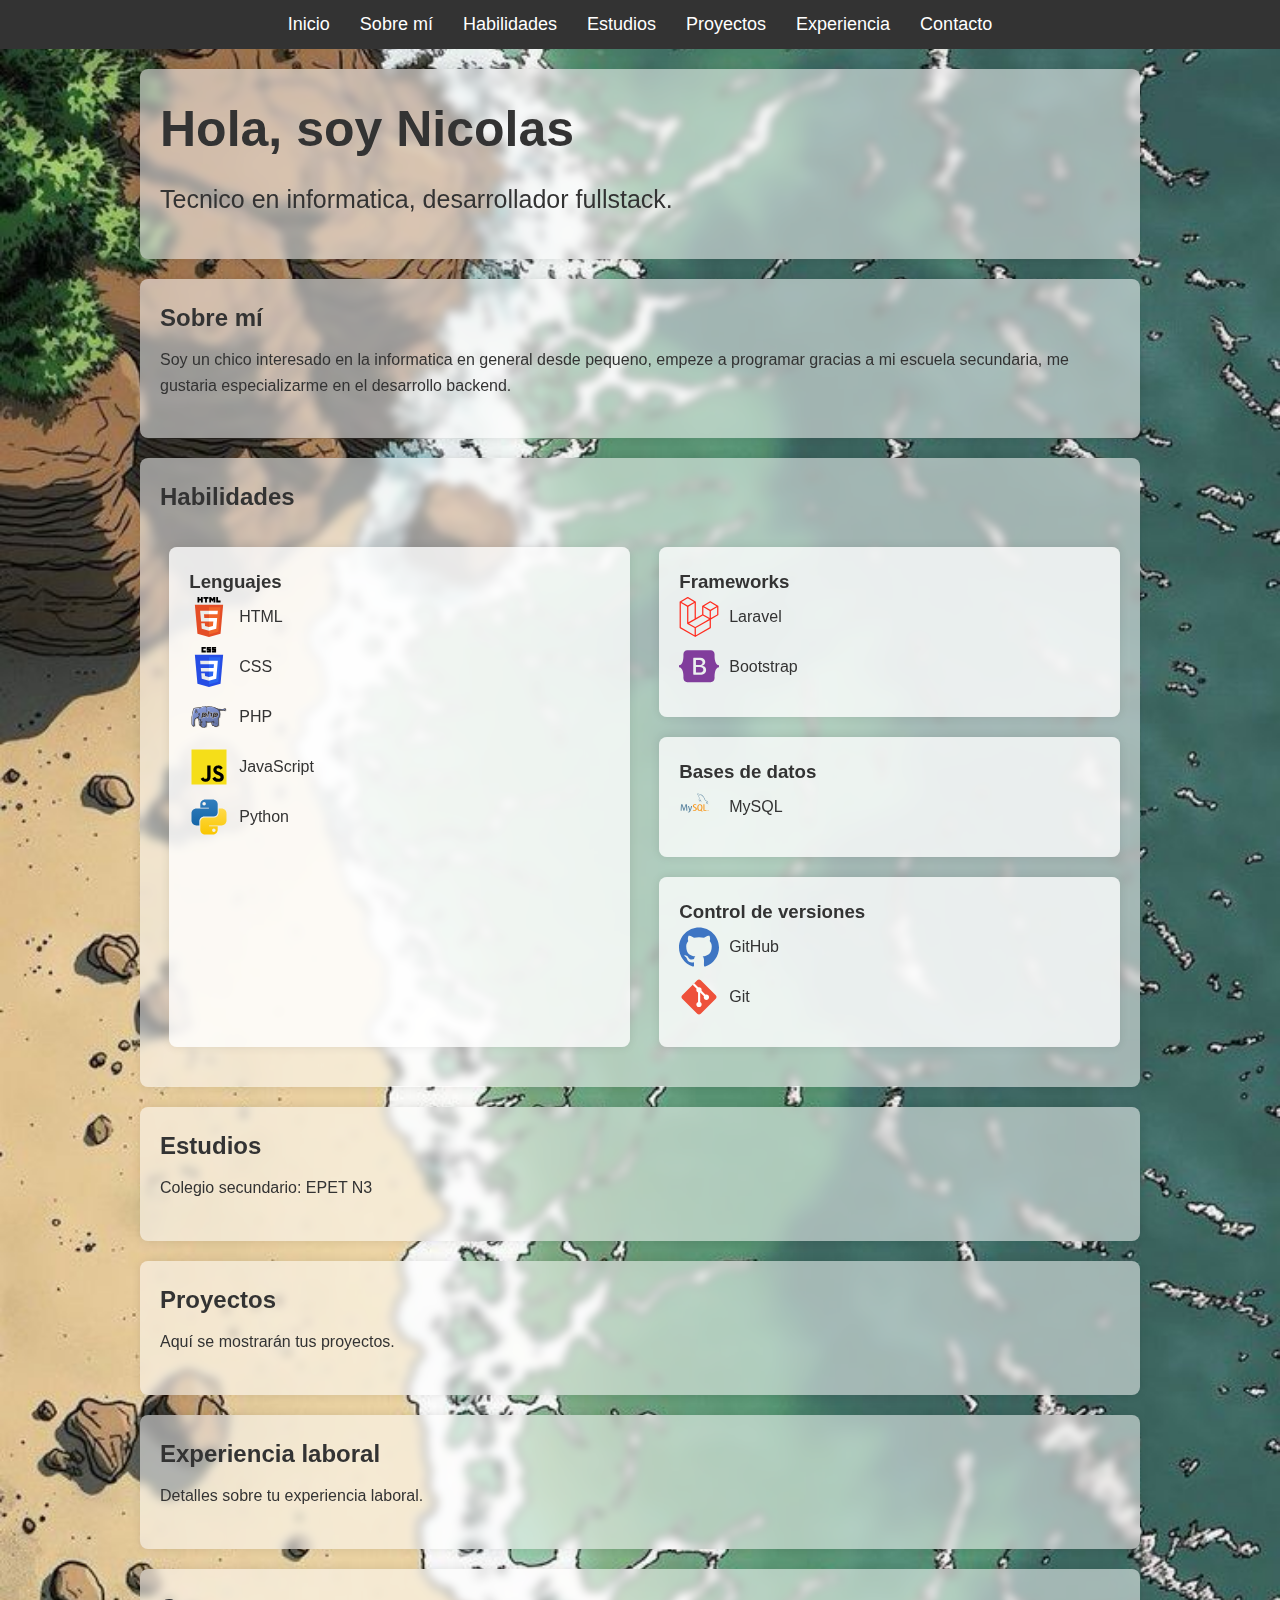
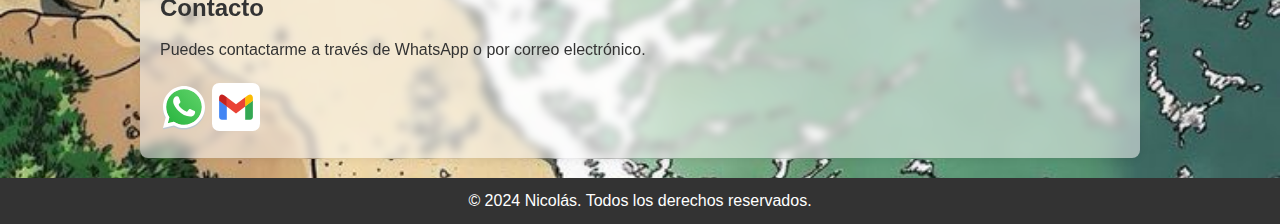
==== index.html @ c808402e "base" ====
<!DOCTYPE html>
<html lang="es">
<head>
    <meta charset="UTF-8">
    <meta name="viewport" content="width=device-width, initial-scale=1.0">
    <title>Portafolio de Nicolás</title>
    <link rel="stylesheet" href="styles.css">
</head>
<body>
    <header>
        <nav>
            <ul>
                <li><a href="#inicio">Inicio</a></li>
                <li><a href="#sobre-mi">Sobre mí</a></li>
                <li><a href="#habilidades">Habilidades</a></li>
                <li><a href="#estudios">Estudios</a></li>
                <li><a href="#proyectos">Proyectos</a></li>
                <li><a href="#experiencia">Experiencia</a></li>
                <li><a href="#contacto">Contacto</a></li>
            </ul>
        </nav>
    </header>

    <section id="inicio">
        <h1>Hola, soy Nicolas</h1>
        <p>Tecnico en informatica, desarrollador fullstack.</p>
    </section>

    <section id="sobre-mi">
        <h2>Sobre mí</h2>
        <p>Soy un chico interesado en la informatica en general desde pequeno, 
        empeze a programar gracias a mi escuela secundaria, 
        me gustaria especializarme en el desarrollo backend.</p>
    </section>

    <section id="habilidades">
        <h2>Habilidades</h2>
        <div class="habilidades-contenedor">
            <section class="lenguajes">
                <h3>Lenguajes</h3>
                <div class="habilidad-item">
                    <img class="logo" src="imagenes/habilidades/html.svg" alt="HTML logo">
                    <p>HTML</p>
                </div>
                <div class="habilidad-item">
                    <img class="logo" src="imagenes/habilidades/css.svg" alt="CSS logo">
                    <p>CSS</p>
                </div>
                <div class="habilidad-item">
                    <img class="logo" src="imagenes/habilidades/php.svg" alt="PHP logo">
                    <p>PHP</p>
                </div>
                <div class="habilidad-item">
                    <img class="logo" src="imagenes/habilidades/js.svg" alt="JavaScript logo">
                    <p>JavaScript</p>
                </div>
                <div class="habilidad-item">
                    <img class="logo" src="imagenes/habilidades/python.svg" alt="Python logo">
                    <p>Python</p>
                </div>
            </section>

            <div class="otras-habilidades">
                <section class="frameworks-container">
                    <h3>Frameworks</h3>
                    <div class="habilidad-item">
                        <img class="logo" src="imagenes/habilidades/laravel.svg" alt="Laravel logo">
                        <p>Laravel</p>
                    </div>
                    <div class="habilidad-item">
                        <img class="logo" src="imagenes/habilidades/bootstrap.svg" alt="Bootstrap logo">
                        <p>Bootstrap</p>
                    </div>
                </section>
    
                <section class="bd-container">
                    <h3>Bases de datos</h3>
                    <div class="habilidad-item">
                        <img class="logo" src="imagenes/habilidades/mysql.svg" alt="MySQL logo">
                        <p>MySQL</p>
                    </div>
                </section>
    
                <section class="versiones-container">
                    <h3>Control de versiones</h3>
                    <div class="habilidad-item">
                        <img class="logo" src="imagenes/habilidades/github.svg" alt="GitHub logo">
                        <p>GitHub</p>
                    </div>
                    <div class="habilidad-item">
                        <img class="logo" src="imagenes/habilidades/git.svg" alt="Git logo">
                        <p>Git</p>
                    </div>
                </section>
            </div>
        </div>
    </section>
    
    

    <section id="estudios">
        <h2>Estudios</h2>
        <p>Colegio secundario: EPET N3</p>
    </section>

    <section id="proyectos">
        <h2>Proyectos</h2>
        <p>Aquí se mostrarán tus proyectos.</p>
    </section>

    <section id="experiencia">
        <h2>Experiencia laboral</h2>
        <p>Detalles sobre tu experiencia laboral.</p>
    </section>

    <section id="contacto">
        <h2>Contacto</h2>
        <p>Puedes contactarme a través de WhatsApp o por correo electrónico.</p>
        
        <a href="https://wa.me/542302413287"><img class="logo" src="imagenes/contactos/whatsapp.svg" alt="whatsapp"></a>
        <a href="mailto:nicolaslovera02@gmail.com"><img class="logo" src="imagenes/contactos/gmail.svg" alt="gmail"></a>
    </section>

    <footer>
        <p>&copy; 2024 Nicolás. Todos los derechos reservados.</p>
    </footer>

    <script src="script.js"></script>
</body>
</html>
---- styles.css ----
/* Reset some default browser styles */
* {
    margin: 0;
    padding: 0;
    box-sizing: border-box;
}


body {
    font-family: Arial, sans-serif;
    color: #333;
    line-height: 1.6;
    background-image: url(imagenes/fondo.jpeg);
    background-repeat: no-repeat;
    background-size: cover;
}

header {
    background-color: #333;
    color: #fff;
    padding: 10px 0;
    text-align: center;
    position: sticky;
    top: 0;
    z-index: 1;
}

header nav ul {
    list-style: none;
    display: flex;
    justify-content: center;
}

header nav ul li {
    margin: 0 15px;
}

header nav ul li a {
    color: #fff;
    text-decoration: none;
    font-size: 18px;
}

header nav ul li a:hover {
    text-decoration: underline;
}

h1{
    font-size: 50px;
}

section {
    padding: 20px;
    margin: 20px auto;
    max-width: 1000px;
    background-color: rgba(255, 255, 255, 0.527);
    backdrop-filter: blur(5px);
    border-radius: 8px;
    box-shadow: 0 0 10px rgba(0, 0, 0, 0.1);
}

section h1, section h2 {
    margin-bottom: 10px;
}

#inicio p{
    font-size: 25px;
}

section p, section ul {
    margin-bottom: 20px;
}

section ul {
    list-style: none;
    padding: 0;
}

section ul li {
    background: #f0f0f0;
    margin: 5px 0;
    padding: 10px;
    border-radius: 4px;
}

/* Estilo general de la sección de habilidades */
.habilidades-contenedor {
    display: flex;
    justify-content: space-between;
    gap: 20px;
}

.lenguajes, .otras-habilidades {
    width: 48%;
}

.habilidad-item {
    display: flex;
    align-items: center;
    margin-bottom: 10px;
}

.habilidad-item img {
    width: 40px;
    height: auto;
    margin-right: 10px;
}

.habilidad-item p {
    margin: 0;
}

.logo {
    width: 5%;
    padding: 0%;
    margin: 0%;
}

footer {
    text-align: center;
    padding: 10px;
    background-color: #333;
    color: #fff;
}

footer p {
    margin: 0;
}

/* Smooth scroll */
html {
    scroll-behavior: smooth;
}

/* Responsive Design */
@media (max-width: 768px) {
    header nav ul {
        flex-direction: column;
    }

    section {
        margin: 10px;
        padding: 15px;
    }

    .habilidades-contenedor {/* Reset some default browser styles */
        * {
            margin: 0;
            padding: 0;
            box-sizing: border-box;
        }
        
        body {
            font-family: Arial, sans-serif;
            color: #333;
            line-height: 1.6;
            background-image: url(imagenes/fondo.jpeg);
            background-repeat: no-repeat;
            background-size: cover;
        }
        
        header {
            background-color: #333;
            color: #fff;
            padding: 10px 0;
            text-align: center;
            position: sticky;
            top: 0;
            z-index: 1;
        }
        
        header nav ul {
            list-style: none;
            display: flex;
            justify-content: center;
        }
        
        header nav ul li {
            margin: 0 15px;
        }
        
        header nav ul li a {
            color: #fff;
            text-decoration: none;
            font-size: 18px;
        }
        
        header nav ul li a:hover {
            text-decoration: underline;
        }
        
        section {
            padding: 20px;
            margin: 20px auto;
            max-width: 1000px;
            background-color: rgba(255, 255, 255, 0.527);
            backdrop-filter: blur(5px);
            border-radius: 8px;
            box-shadow: 0 0 10px rgba(0, 0, 0, 0.1);
        }
        
        section h1, section h2 {
            margin-bottom: 10px;
        }
        
        section p, section ul {
            margin-bottom: 20px;
        }
        
        section ul {
            list-style: none;
            padding: 0;
        }
        
        section ul li {
            background: #f0f0f0;
            margin: 5px 0;
            padding: 10px;
            border-radius: 4px;
        }
        
        /* Estilo general de la sección de habilidades */
        .habilidades-contenedor {
            display: flex;
            justify-content: space-between;
            gap: 20px;
        }
        
        .lenguajes {
            width: 48%;
        }
        
        .otras-habilidades {
            width: 48%;
            display: flex;
            flex-direction: column;
            gap: 20px;
        }
        
        .habilidad-item {
            display: flex;
            align-items: center;
            margin-bottom: 10px;
        }
        
        .habilidad-item img {
            width: 40px;
            height: auto;
            margin-right: 10px;
        }
        
        .habilidad-item p {
            margin: 0;
        }
        
        /* Estilos para los contenedores individuales */
        .frameworks-container, .bd-container, .versiones-container {
            background-color: rgba(255, 255, 255, 0.8);
            padding: 15px;
            border-radius: 8px;
            box-shadow: 0 0 10px rgba(0, 0, 0, 0.1);
        }
        
        .logo {
            width: 5%;
            padding: 0%;
            margin: 0%;
        }
        
        footer {
            text-align: center;
            padding: 10px;
            background-color: #333;
            color: #fff;
        }
        
        footer p {
            margin: 0;
        }
        
        /* Smooth scroll */
        html {
            scroll-behavior: smooth;
        }
        
        /* Responsive Design */
        @media (max-width: 768px) {
            header nav ul {
                flex-direction: column;
            }
        
            section {
                margin: 10px;
                padding: 15px;
            }
        
            .habilidades-contenedor {
                flex-direction: column;
            }
        
            .lenguajes, .otras-habilidades {
                width: 100%;
            }
        }
        
        flex-direction: column;
    }

    .lenguajes, .otras-habilidades {
        width: 100%;
    }
}
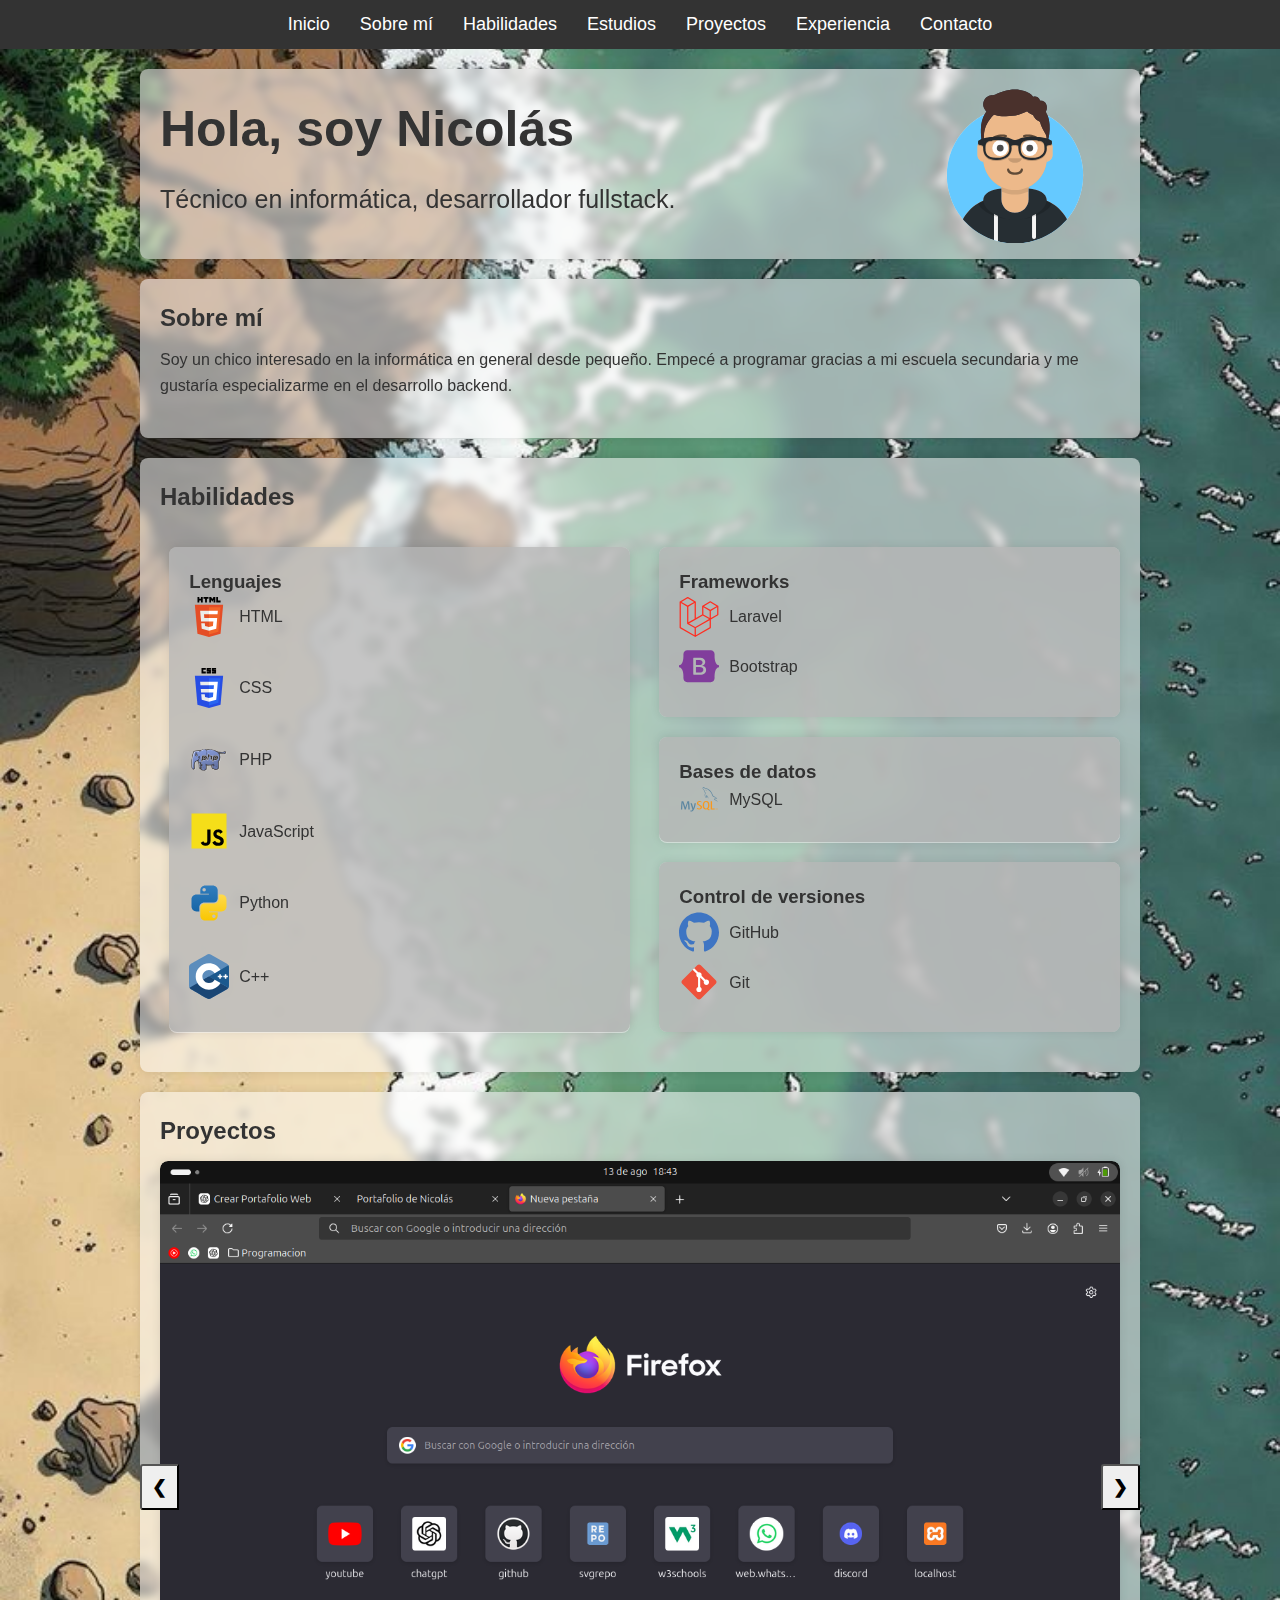
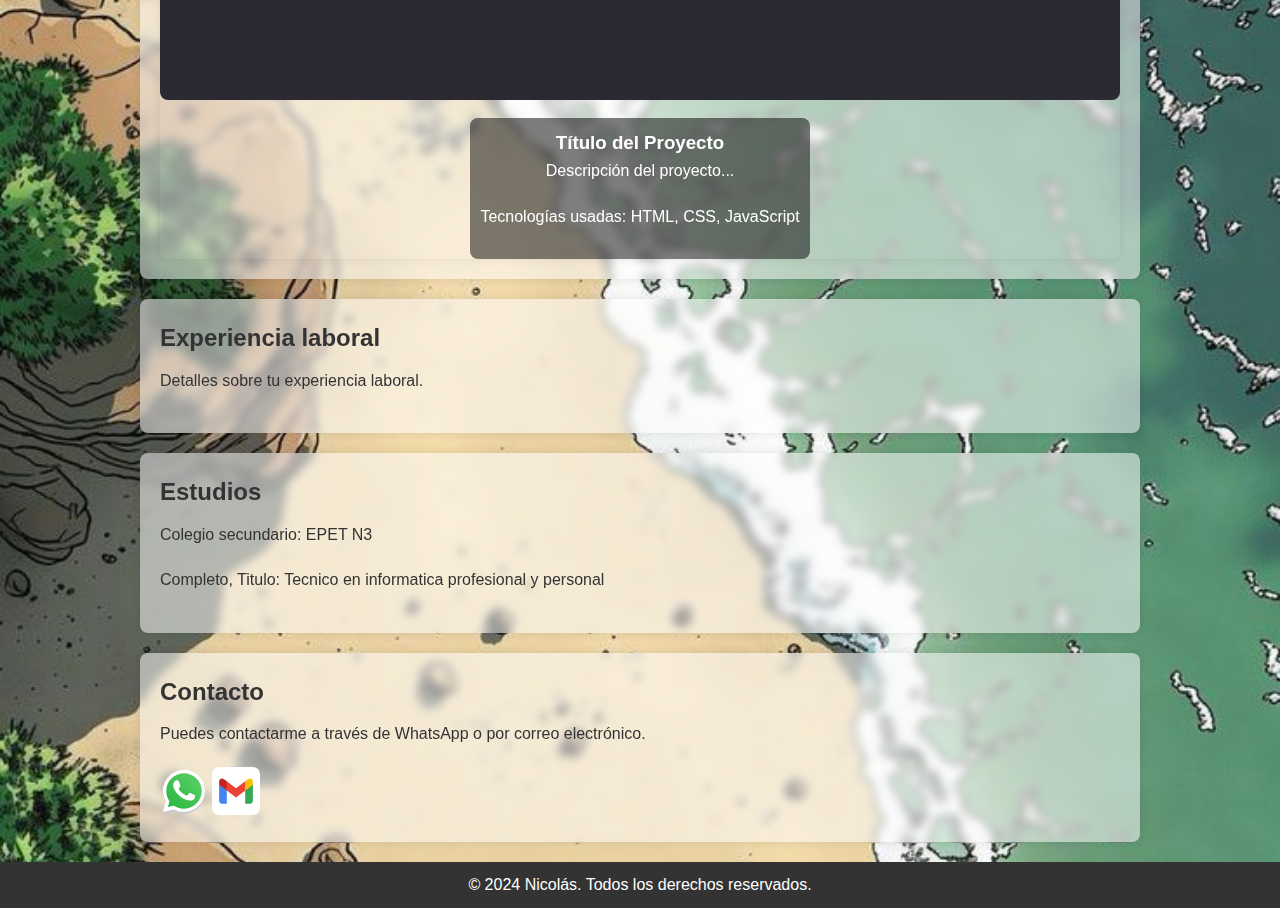
==== commit 2728651d: "borrado de archivos" ====
--- a/index.html
+++ b/index.html
@@ -22,15 +22,15 @@
     </header>
 
     <section id="inicio">
-        <h1>Hola, soy Nicolas</h1>
-        <p>Tecnico en informatica, desarrollador fullstack.</p>
+        <h1>Hola, soy Nicolás</h1>
+        <p>Técnico en informática, desarrollador fullstack.</p>
+        <img src="imagenes/avataaars.svg" alt="avatar">
     </section>
 
     <section id="sobre-mi">
         <h2>Sobre mí</h2>
-        <p>Soy un chico interesado en la informatica en general desde pequeno, 
-        empeze a programar gracias a mi escuela secundaria, 
-        me gustaria especializarme en el desarrollo backend.</p>
+        <p>Soy un chico interesado en la informática en general desde pequeño. 
+        Empecé a programar gracias a mi escuela secundaria y me gustaría especializarme en el desarrollo backend.</p>
     </section>
 
     <section id="habilidades">
@@ -38,26 +38,30 @@
         <div class="habilidades-contenedor">
             <section class="lenguajes">
                 <h3>Lenguajes</h3>
-                <div class="habilidad-item">
+                <div class="habilidad-item html">
                     <img class="logo" src="imagenes/habilidades/html.svg" alt="HTML logo">
                     <p>HTML</p>
                 </div>
-                <div class="habilidad-item">
+                <div class="habilidad-item css">
                     <img class="logo" src="imagenes/habilidades/css.svg" alt="CSS logo">
                     <p>CSS</p>
                 </div>
-                <div class="habilidad-item">
+                <div class="habilidad-item php">
                     <img class="logo" src="imagenes/habilidades/php.svg" alt="PHP logo">
                     <p>PHP</p>
                 </div>
-                <div class="habilidad-item">
+                <div class="habilidad-item js">
                     <img class="logo" src="imagenes/habilidades/js.svg" alt="JavaScript logo">
                     <p>JavaScript</p>
                 </div>
-                <div class="habilidad-item">
+                <div class="habilidad-item python">
                     <img class="logo" src="imagenes/habilidades/python.svg" alt="Python logo">
                     <p>Python</p>
                 </div>
+                <div class="habilidad-item c++">
+                    <img class="logo" src="imagenes/habilidades/c.svg" alt="C++ logo">
+                    <p>C++</p>
+                </div>                
             </section>
 
             <div class="otras-habilidades">
@@ -95,22 +99,55 @@
             </div>
         </div>
     </section>
+     
+    <section id="proyectos">
+        <h2>Proyectos</h2>
+        <div class="carousel">
+            <div class="carousel-item active">
+                <img src="imagenes/proyectos/proyecto1.png" alt="Descripción del proyecto">
+                <div class="carousel-caption">
+                    <h3>Título del Proyecto </h3>
+                    <p>Descripción del proyecto...</p>
+                    <div class="carousel-tech">
+                        <p>Tecnologías usadas: HTML, CSS, JavaScript</p>
+                    </div>
+                </div>
+            </div>            
+            <div class="carousel-item active">
+                <img src="imagenes/proyectos/proyecto2.png" alt="Descripción del proyecto">
+                <div class="carousel-caption">
+                    <h3>Título del Proyecto</h3>
+                    <p>Descripción del proyecto...</p>
+                    <div class="carousel-tech">
+                        <p>Tecnologías usadas: HTML, CSS, JavaScript</p>
+                    </div>
+                </div>
+            </div>            
+            <div class="carousel-item active">
+                <img src="imagenes/proyectos/proyecto3.png" alt="Descripción del proyecto">
+                <div class="carousel-caption">
+                    <h3>Título del Proyecto</h3>
+                    <p>Descripción del proyecto...</p>
+                    <div class="carousel-tech">
+                        <p>Tecnologías usadas: HTML, CSS, JavaScript</p>
+                    </div>
+                </div>
+            </div>            
+        </div>
+        <button class="carousel-control prev" onclick="prevSlide()">&#10094;</button>
+        <button class="carousel-control next" onclick="nextSlide()">&#10095;</button>
+    </section>
     
-    
+
+    <section id="experiencia">
+        <h2>Experiencia laboral</h2>
+        <p>Detalles sobre tu experiencia laboral.</p>
+    </section>
 
     <section id="estudios">
         <h2>Estudios</h2>
         <p>Colegio secundario: EPET N3</p>
-    </section>
-
-    <section id="proyectos">
-        <h2>Proyectos</h2>
-        <p>Aquí se mostrarán tus proyectos.</p>
-    </section>
-
-    <section id="experiencia">
-        <h2>Experiencia laboral</h2>
-        <p>Detalles sobre tu experiencia laboral.</p>
+        <p>Completo, Titulo: Tecnico en informatica profesional y personal</p>
     </section>
 
     <section id="contacto">
--- a/styles.css
+++ b/styles.css
@@ -63,6 +63,21 @@
     margin-bottom: 10px;
 }
 
+#inicio {
+    position: relative; /* Permite que el avatar se posicione relativamente */
+}
+
+#inicio img {
+    position: absolute; /* Posiciona el avatar de manera absoluta */
+    right: 0; /* Mueve el avatar hacia la derecha */
+    top: 50%; /* Centra verticalmente el avatar */
+    transform: translateY(-50%); /* Ajusta el centro del avatar */
+    max-width: 150px; /* Ajusta el tamaño del avatar */
+    height: auto;
+    border-radius: 50%; /* Hace que la imagen sea circular, si es cuadrada */
+    margin-right: 5%;
+}
+
 #inicio p{
     font-size: 25px;
 }
@@ -90,6 +105,12 @@
     gap: 20px;
 }
 
+.habilidades-contenedor section{
+    background-color: rgba(146, 146, 146, 0.527);
+    backdrop-filter: blur(5px);
+}
+
+
 .lenguajes, .otras-habilidades {
     width: 48%;
 }
@@ -100,6 +121,10 @@
     margin-bottom: 10px;
 }
 
+.html, .css, .php, .js, .python{
+    margin-bottom: 7.5%;
+}
+
 .habilidad-item img {
     width: 40px;
     height: auto;
@@ -115,6 +140,70 @@
     padding: 0%;
     margin: 0%;
 }
+
+.carousel {
+    position: relative;
+    max-width: 100%;
+    margin: auto;
+    overflow: hidden;
+    border-radius: 8px;
+    box-shadow: 0 0 10px rgba(0, 0, 0, 0.1);
+}
+
+.carousel-item {
+    display: none;
+    text-align: center;
+}
+
+.carousel-item.active {
+    display: block;
+}
+
+.carousel img {
+    width: 100%;
+    height: auto;
+    border-radius: 8px;
+}
+
+.carousel-caption {
+    background-color: rgba(0, 0, 0, 0.5);
+    color: #fff;
+    padding: 10px;
+    border-radius: 8px;
+    margin-top: 10px;
+    display: inline-block;
+}
+
+.carousel-control {
+    cursor: pointer;
+    position: absolute;
+    top: 50%;
+    width: auto;
+    padding: 10px;
+    margin-top: -22px;
+    color: black;
+    font-weight: bold;
+    font-size: 18px;
+    transition: 0.6s ease;
+    border-radius: 0 3px 3px 0;
+    user-select: none;
+}
+
+.carousel-control.prev {
+    left: 0;
+    border-radius: 3px 0 0 3px;
+}
+
+.carousel-control.next {
+    right: 0;
+    border-radius: 3px 3px 0 0;
+}
+
+.carousel-control:hover {
+    background-color: rgba(0, 0, 0, 0.8);
+    color: #fff;
+}
+
 
 footer {
     text-align: center;
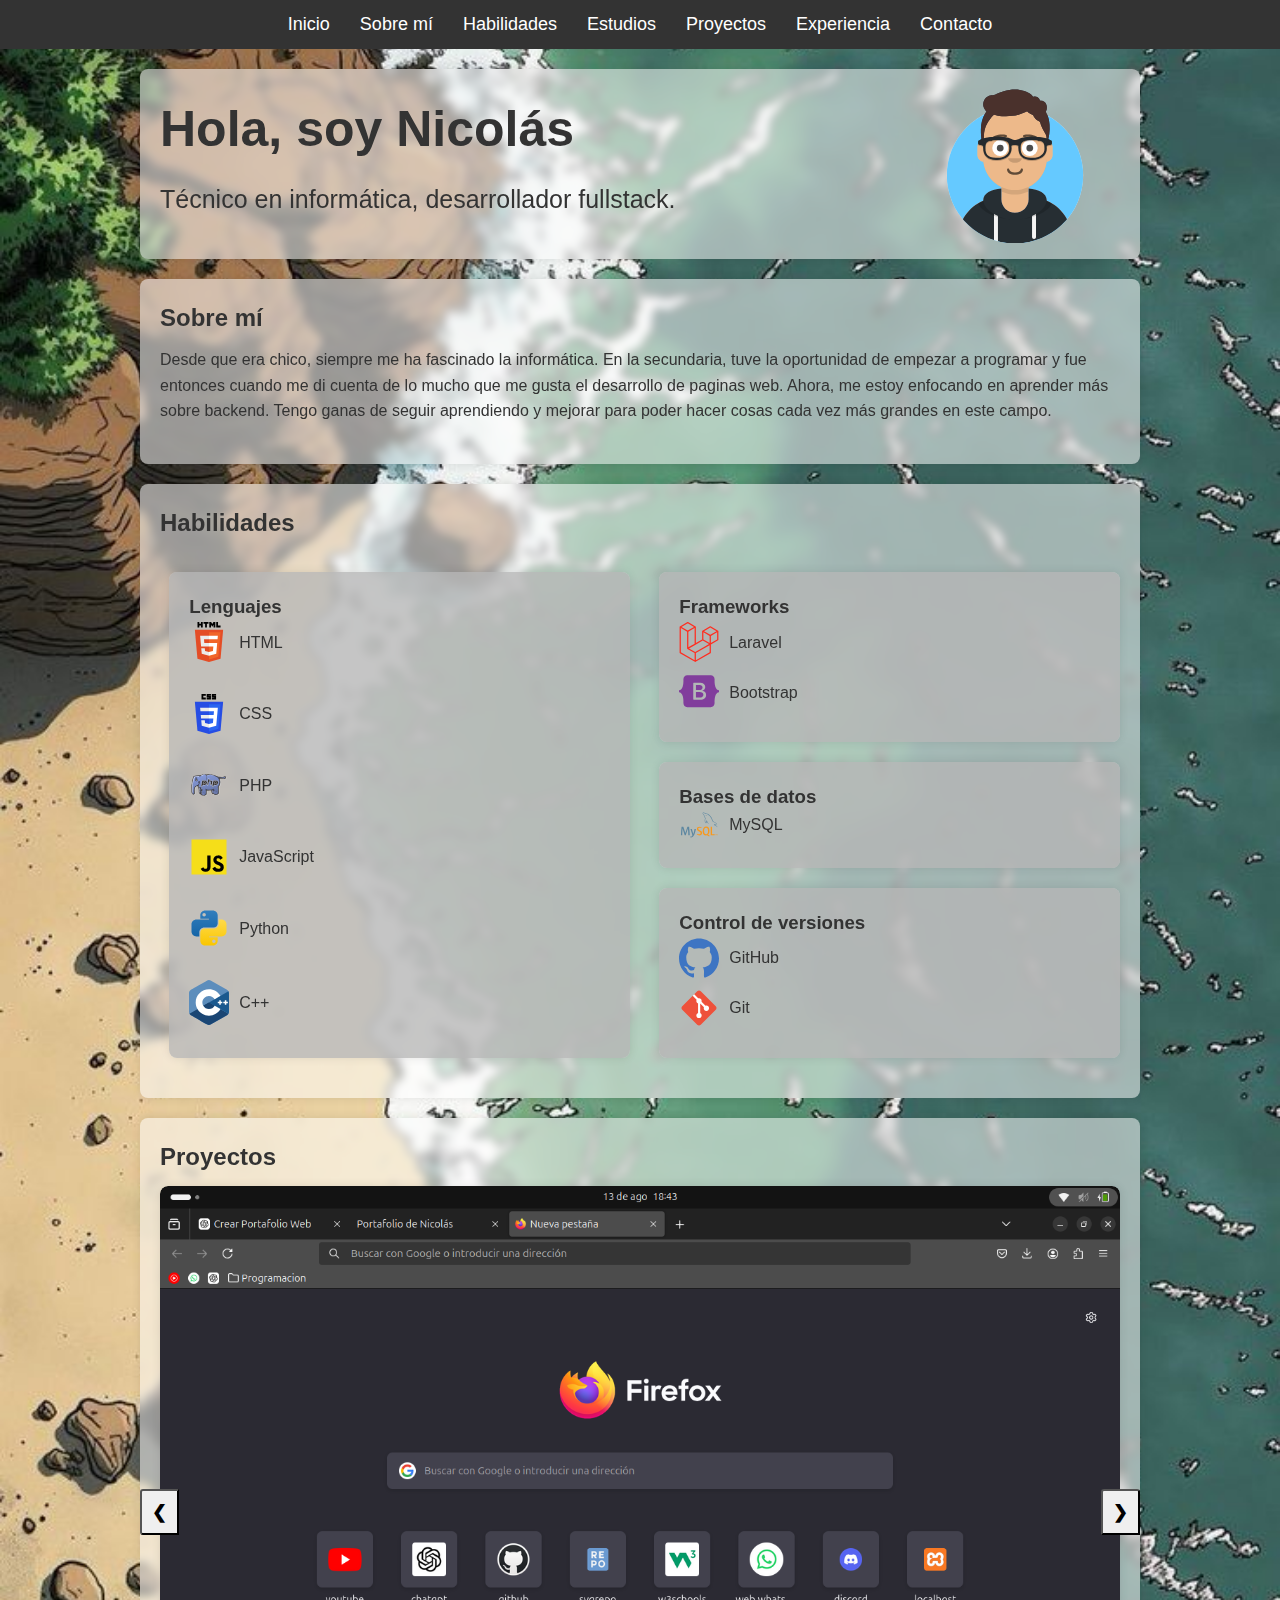
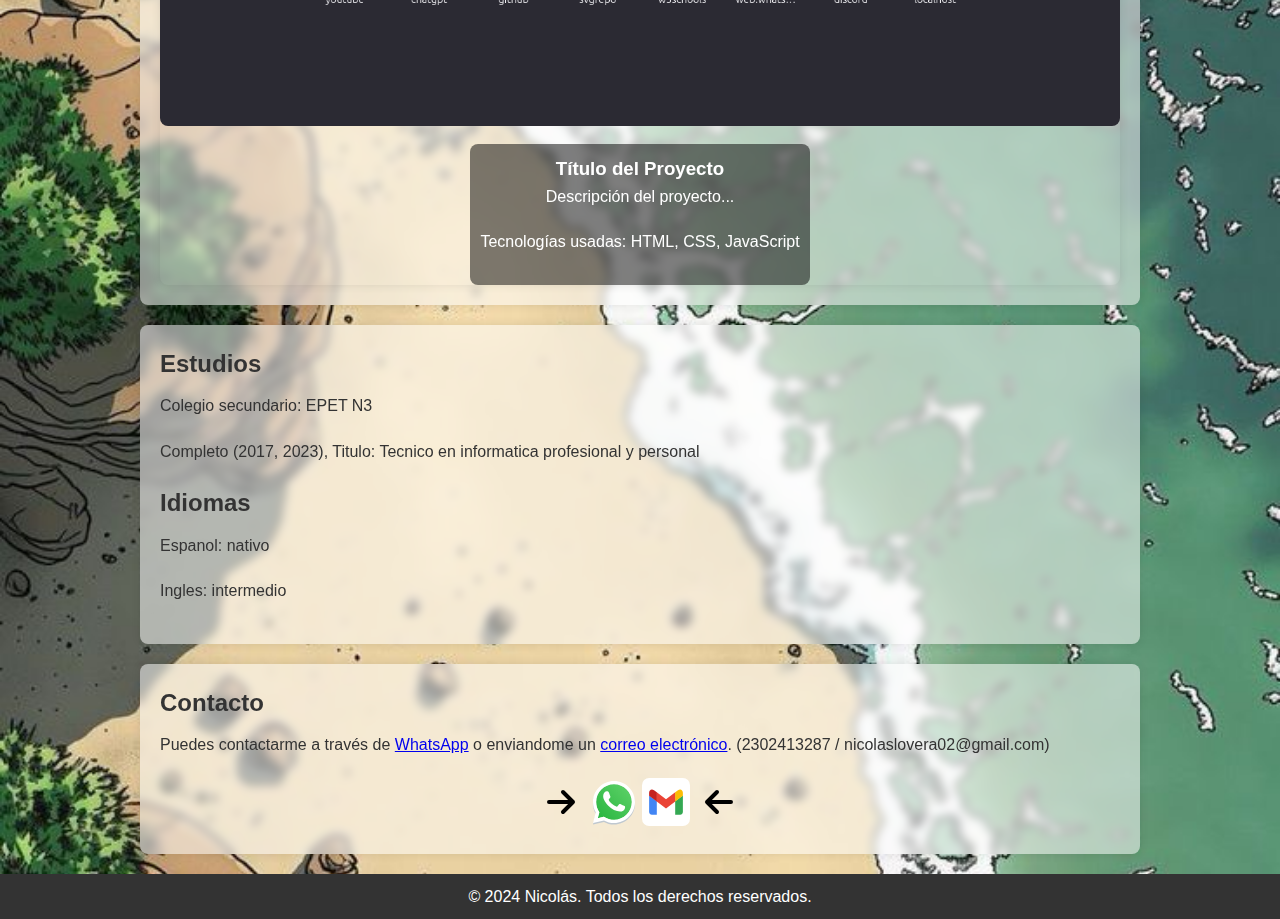
==== commit 8ae1ace5: "sobre mi, contacto y estudios" ====
--- a/index.html
+++ b/index.html
@@ -29,8 +29,12 @@
 
     <section id="sobre-mi">
         <h2>Sobre mí</h2>
-        <p>Soy un chico interesado en la informática en general desde pequeño. 
-        Empecé a programar gracias a mi escuela secundaria y me gustaría especializarme en el desarrollo backend.</p>
+        <p>Desde que era chico, siempre me ha fascinado la informática.
+        En la secundaria, tuve la oportunidad de empezar a programar 
+        y fue entonces cuando me di cuenta de lo mucho que me gusta el desarrollo de paginas web.
+        Ahora, me estoy enfocando en aprender más sobre backend.
+        Tengo ganas de seguir aprendiendo y mejorar para poder hacer cosas cada vez 
+        más grandes en este campo.</p>
     </section>
 
     <section id="habilidades">
@@ -137,25 +141,25 @@
         <button class="carousel-control prev" onclick="prevSlide()">&#10094;</button>
         <button class="carousel-control next" onclick="nextSlide()">&#10095;</button>
     </section>
-    
-
-    <section id="experiencia">
-        <h2>Experiencia laboral</h2>
-        <p>Detalles sobre tu experiencia laboral.</p>
-    </section>
 
     <section id="estudios">
         <h2>Estudios</h2>
         <p>Colegio secundario: EPET N3</p>
-        <p>Completo, Titulo: Tecnico en informatica profesional y personal</p>
+        <p>Completo (2017, 2023), Titulo: Tecnico en informatica profesional y personal</p>
+        <h2>Idiomas</h2>
+        <p>Espanol: nativo</p>
+        <p>Ingles: intermedio</p>
     </section>
 
     <section id="contacto">
         <h2>Contacto</h2>
-        <p>Puedes contactarme a través de WhatsApp o por correo electrónico.</p>
-        
-        <a href="https://wa.me/542302413287"><img class="logo" src="imagenes/contactos/whatsapp.svg" alt="whatsapp"></a>
-        <a href="mailto:nicolaslovera02@gmail.com"><img class="logo" src="imagenes/contactos/gmail.svg" alt="gmail"></a>
+        <p>Puedes contactarme a través de <a href="https://wa.me/542302413287">WhatsApp</a> o enviandome un <a href="mailto:nicolaslovera02@gmail.com">correo electrónico</a>.  (2302413287 / nicolaslovera02@gmail.com)</p>
+        <div style="text-align: center;">
+            <img class="logo" src="imagenes/contactos/flechaDerecha.svg" alt="flecha derecha">
+            <a href="https://wa.me/542302413287"><img class="logo" src="imagenes/contactos/whatsapp.svg" alt="whatsapp"></a>
+            <a href="mailto:nicolaslovera02@gmail.com"><img class="logo" src="imagenes/contactos/gmail.svg" alt="gmail"></a>
+            <img class="logo" src="imagenes/contactos/flechaIzquierda.svg" alt="flecha izquierda">
+        </div>
     </section>
 
     <footer>
@@ -164,4 +168,4 @@
 
     <script src="script.js"></script>
 </body>
-</html>
+</html>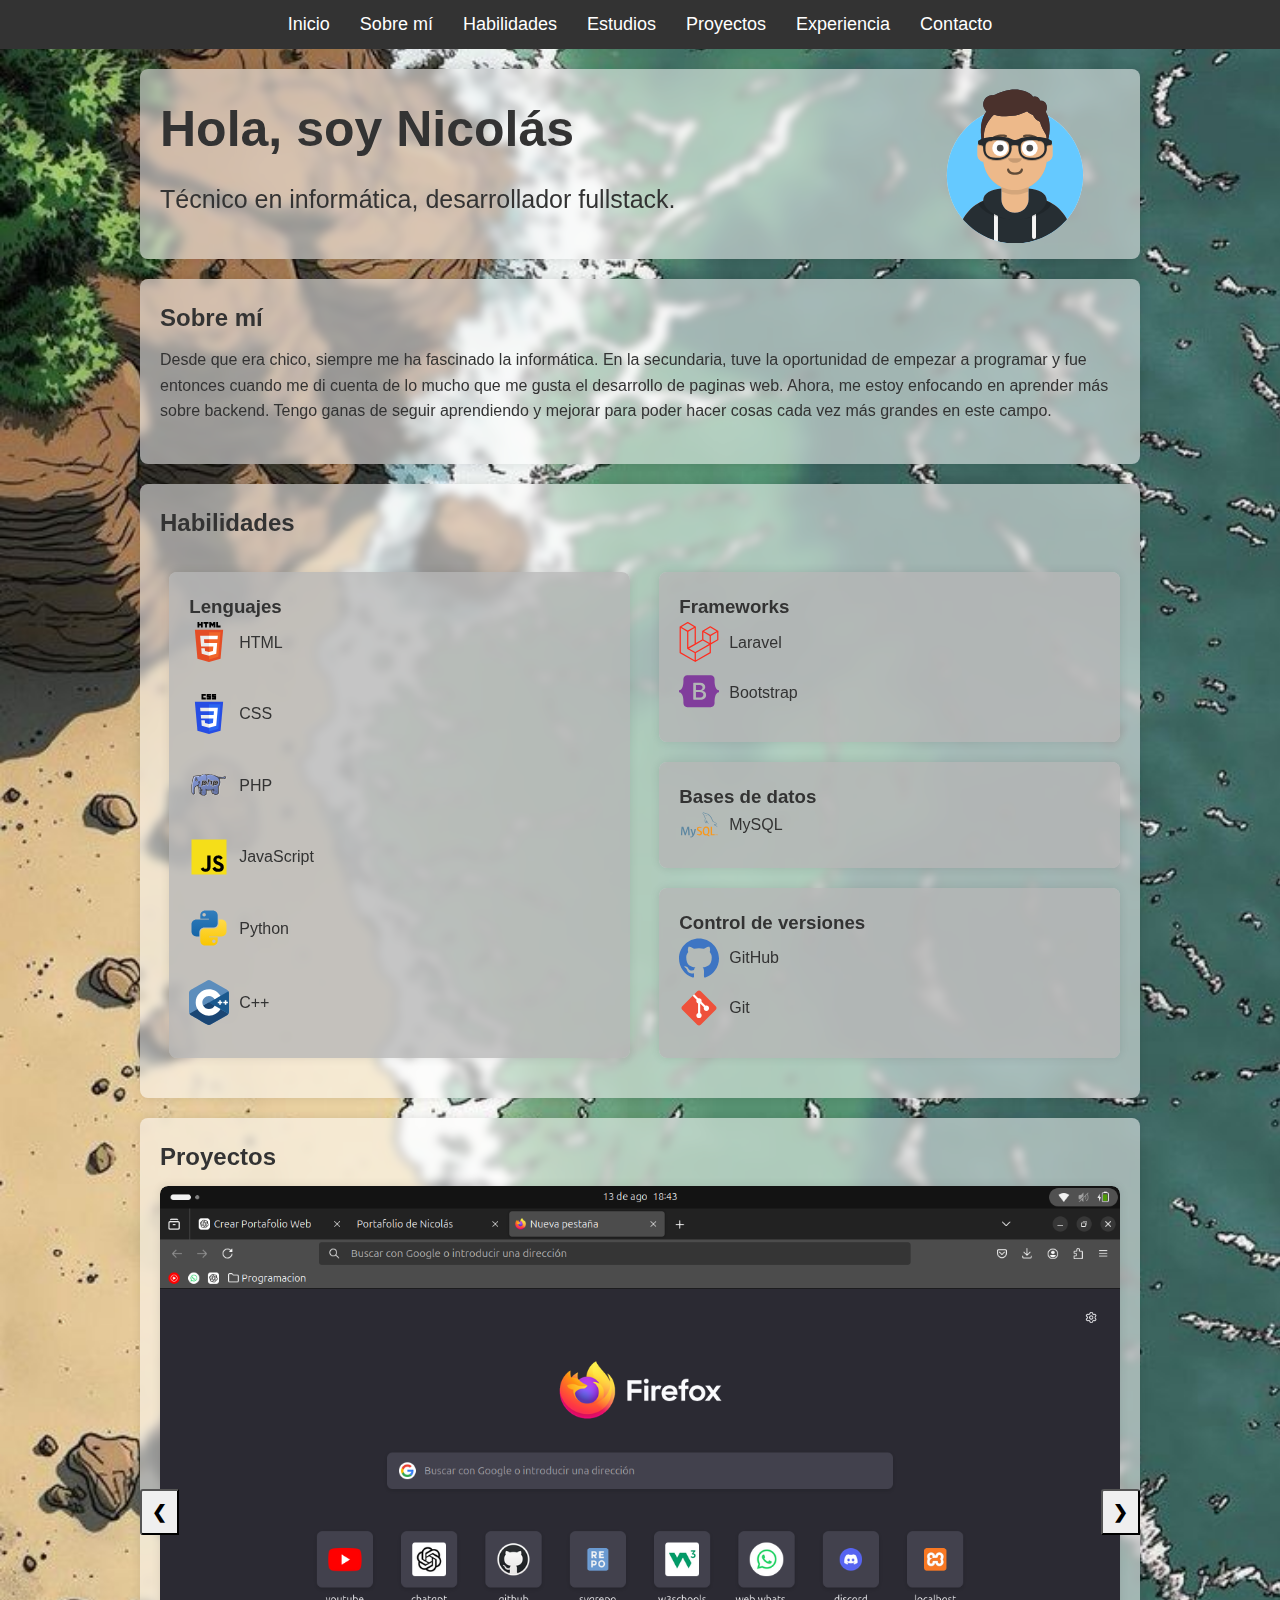
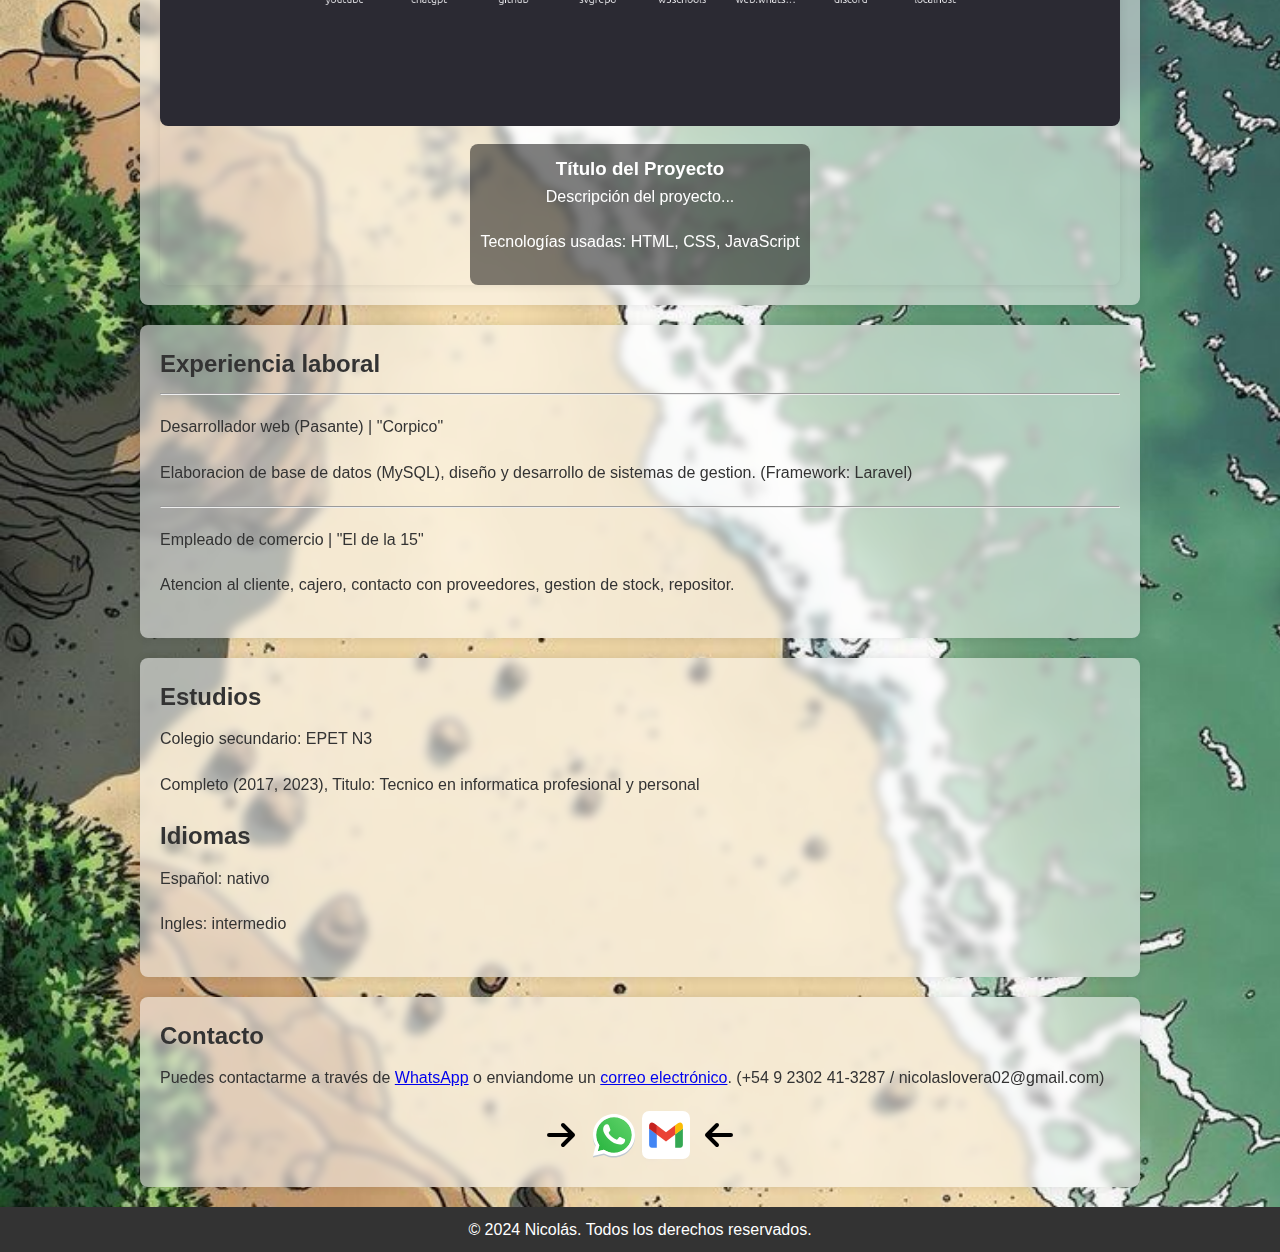
==== commit f1f3e84b: "experiencia" ====
--- a/index.html
+++ b/index.html
@@ -142,18 +142,29 @@
         <button class="carousel-control next" onclick="nextSlide()">&#10095;</button>
     </section>
 
+    <section id="experiencia">
+        <h2>Experiencia laboral</h2>
+        <hr>
+        <p>Desarrollador web (Pasante) | "Corpico"</p>
+        <p>Elaboracion de base de datos (MySQL), diseño y desarrollo de sistemas de gestion. (Framework: Laravel)</p>
+        <hr>
+        <p>Empleado de comercio | "El de la 15"</p>
+        <p>Atencion al cliente, cajero, contacto con proveedores, gestion de stock, repositor.</p>
+        
+    </section>
+
     <section id="estudios">
         <h2>Estudios</h2>
         <p>Colegio secundario: EPET N3</p>
         <p>Completo (2017, 2023), Titulo: Tecnico en informatica profesional y personal</p>
         <h2>Idiomas</h2>
-        <p>Espanol: nativo</p>
+        <p>Español: nativo</p>
         <p>Ingles: intermedio</p>
     </section>
 
     <section id="contacto">
         <h2>Contacto</h2>
-        <p>Puedes contactarme a través de <a href="https://wa.me/542302413287">WhatsApp</a> o enviandome un <a href="mailto:nicolaslovera02@gmail.com">correo electrónico</a>.  (2302413287 / nicolaslovera02@gmail.com)</p>
+        <p>Puedes contactarme a través de <a href="https://wa.me/542302413287">WhatsApp</a> o enviandome un <a href="mailto:nicolaslovera02@gmail.com">correo electrónico</a>. (+54 9 2302 41-3287 / nicolaslovera02@gmail.com)</p>
         <div style="text-align: center;">
             <img class="logo" src="imagenes/contactos/flechaDerecha.svg" alt="flecha derecha">
             <a href="https://wa.me/542302413287"><img class="logo" src="imagenes/contactos/whatsapp.svg" alt="whatsapp"></a>
--- a/styles.css
+++ b/styles.css
@@ -43,6 +43,10 @@
 
 header nav ul li a:hover {
     text-decoration: underline;
+}
+
+hr{
+    margin-bottom: 2%;
 }
 
 h1{
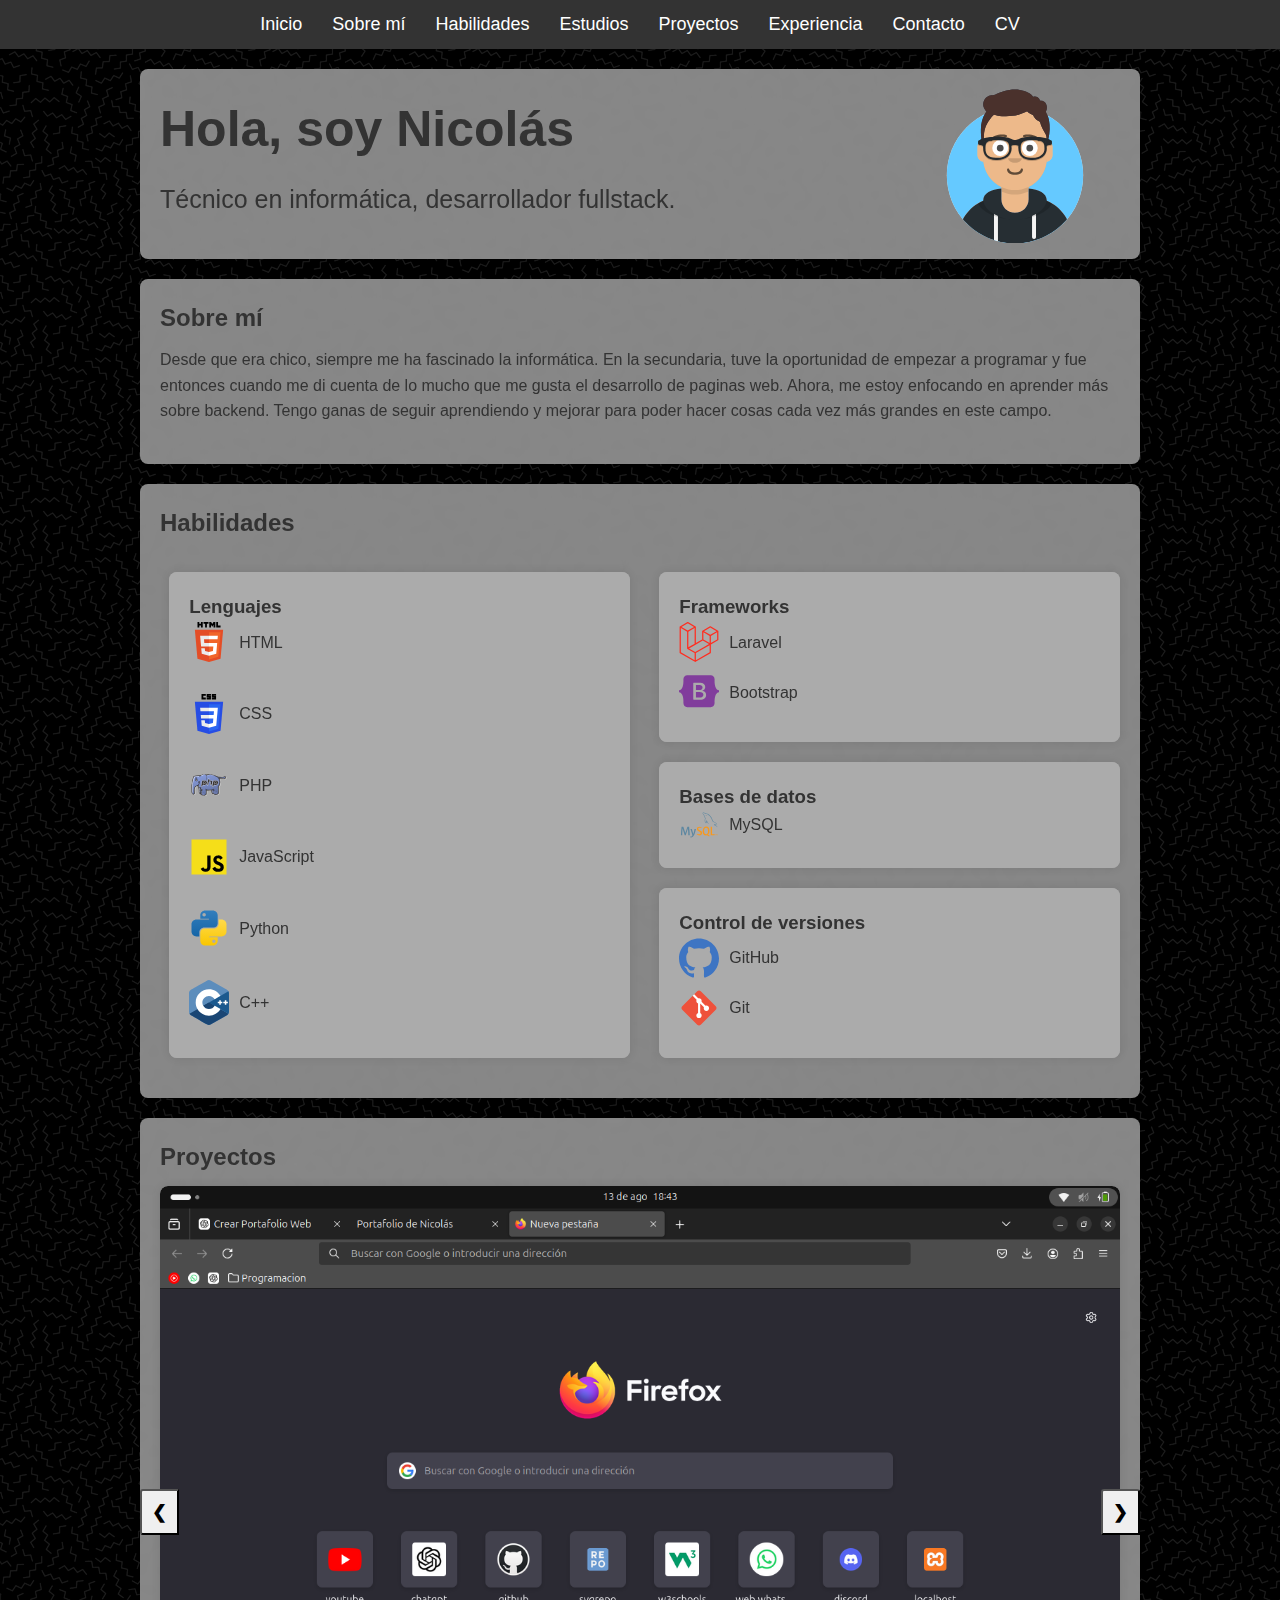
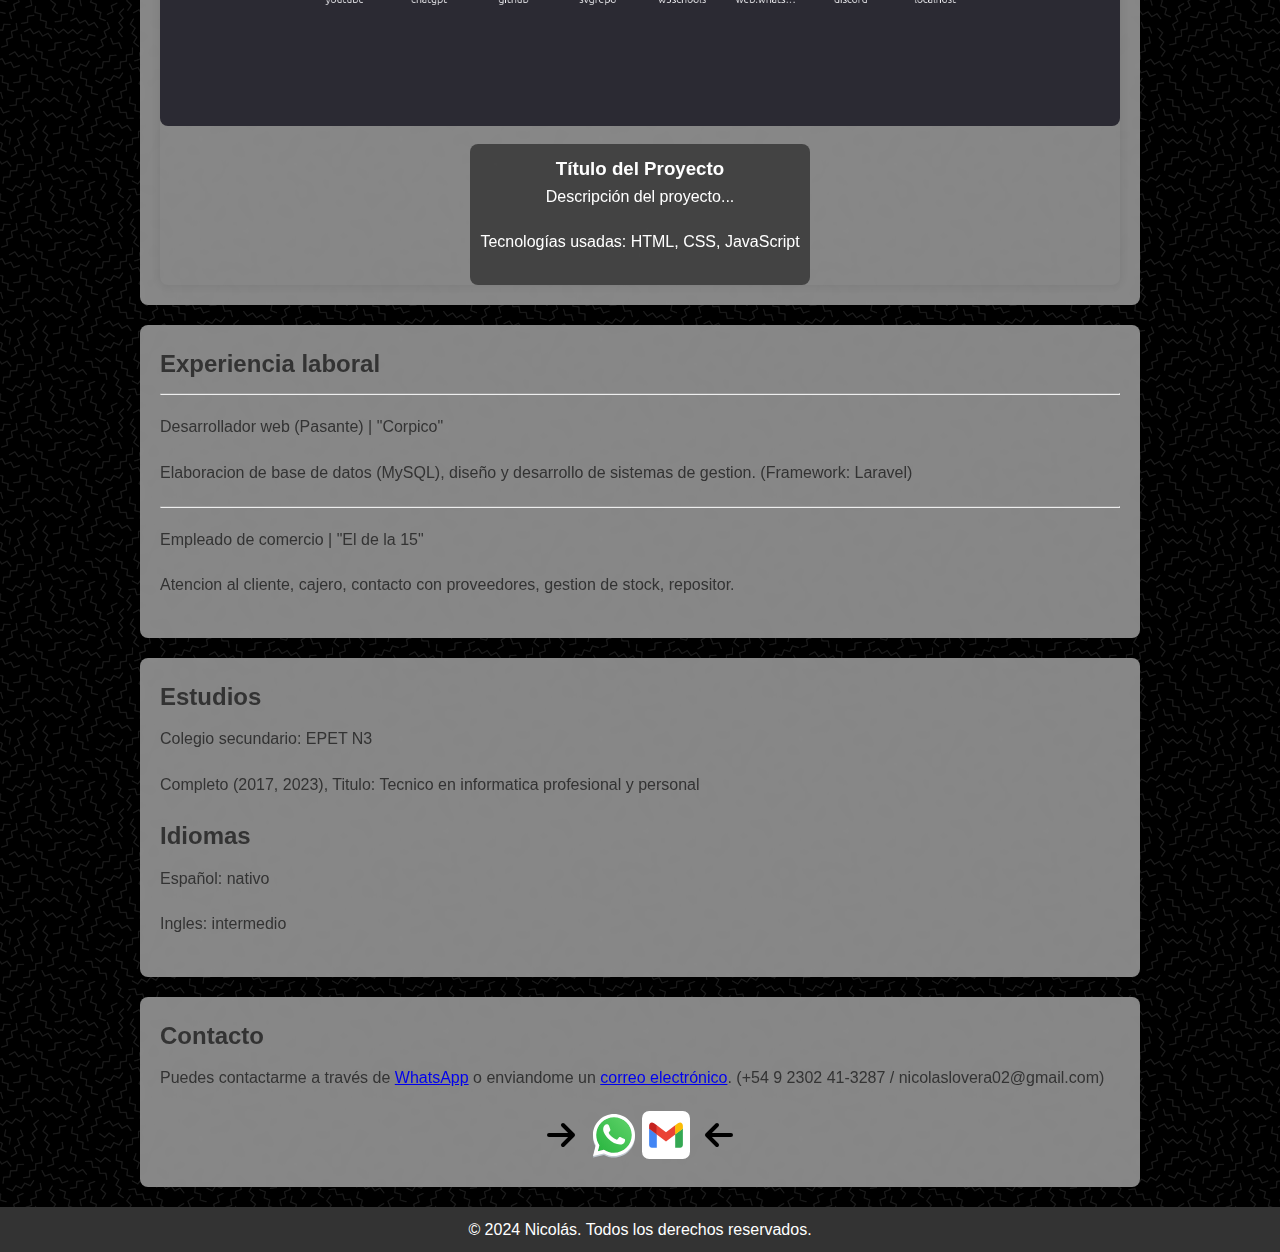
==== commit cd074ec5: "CV y fondo" ====
--- a/index.html
+++ b/index.html
@@ -17,6 +17,7 @@
                 <li><a href="#proyectos">Proyectos</a></li>
                 <li><a href="#experiencia">Experiencia</a></li>
                 <li><a href="#contacto">Contacto</a></li>
+                <li><a href="NicolasRiveraLovera.pdf">CV</a></li>
             </ul>
         </nav>
     </header>
--- a/styles.css
+++ b/styles.css
@@ -1,4 +1,3 @@
-/* Reset some default browser styles */
 * {
     margin: 0;
     padding: 0;
@@ -10,9 +9,8 @@
     font-family: Arial, sans-serif;
     color: #333;
     line-height: 1.6;
-    background-image: url(imagenes/fondo.jpeg);
-    background-repeat: no-repeat;
-    background-size: cover;
+    background-image: url(imagenes/fondo.png);
+    background-repeat: repeat;
 }
 
 header {
